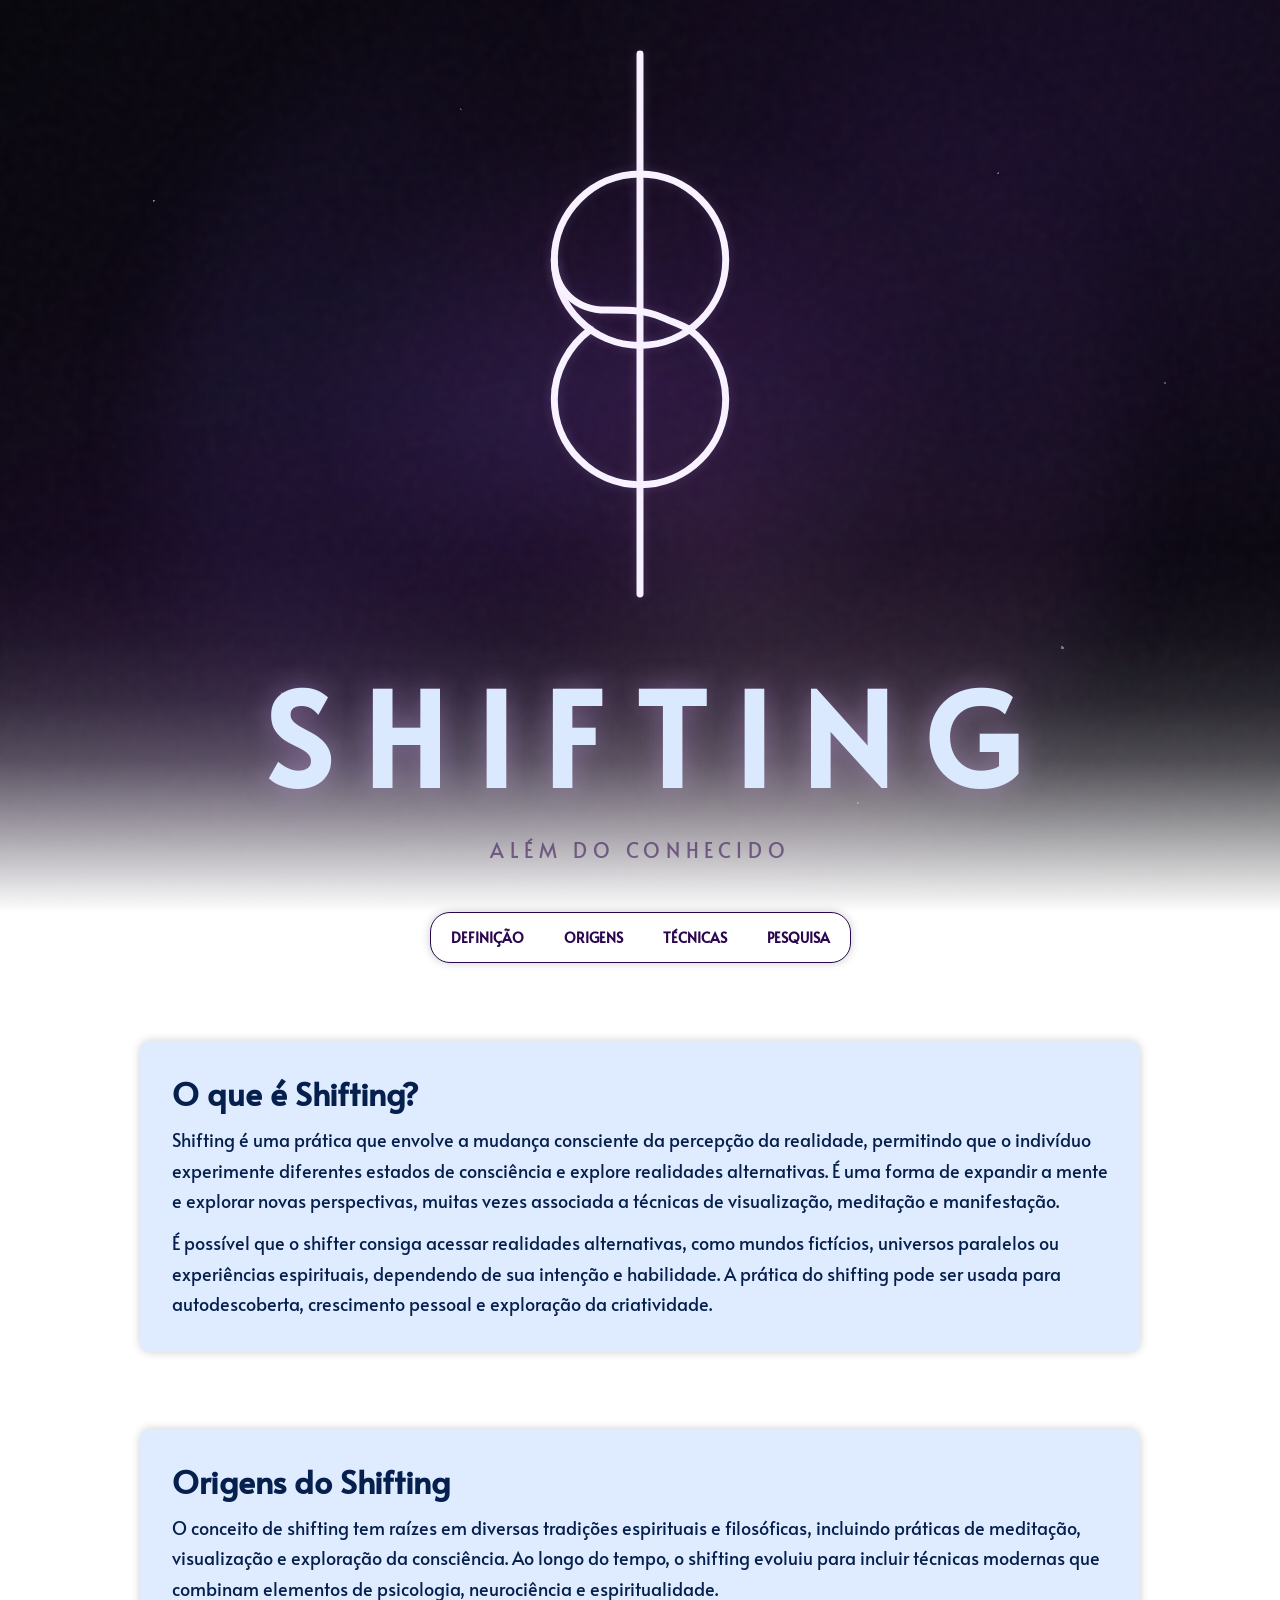
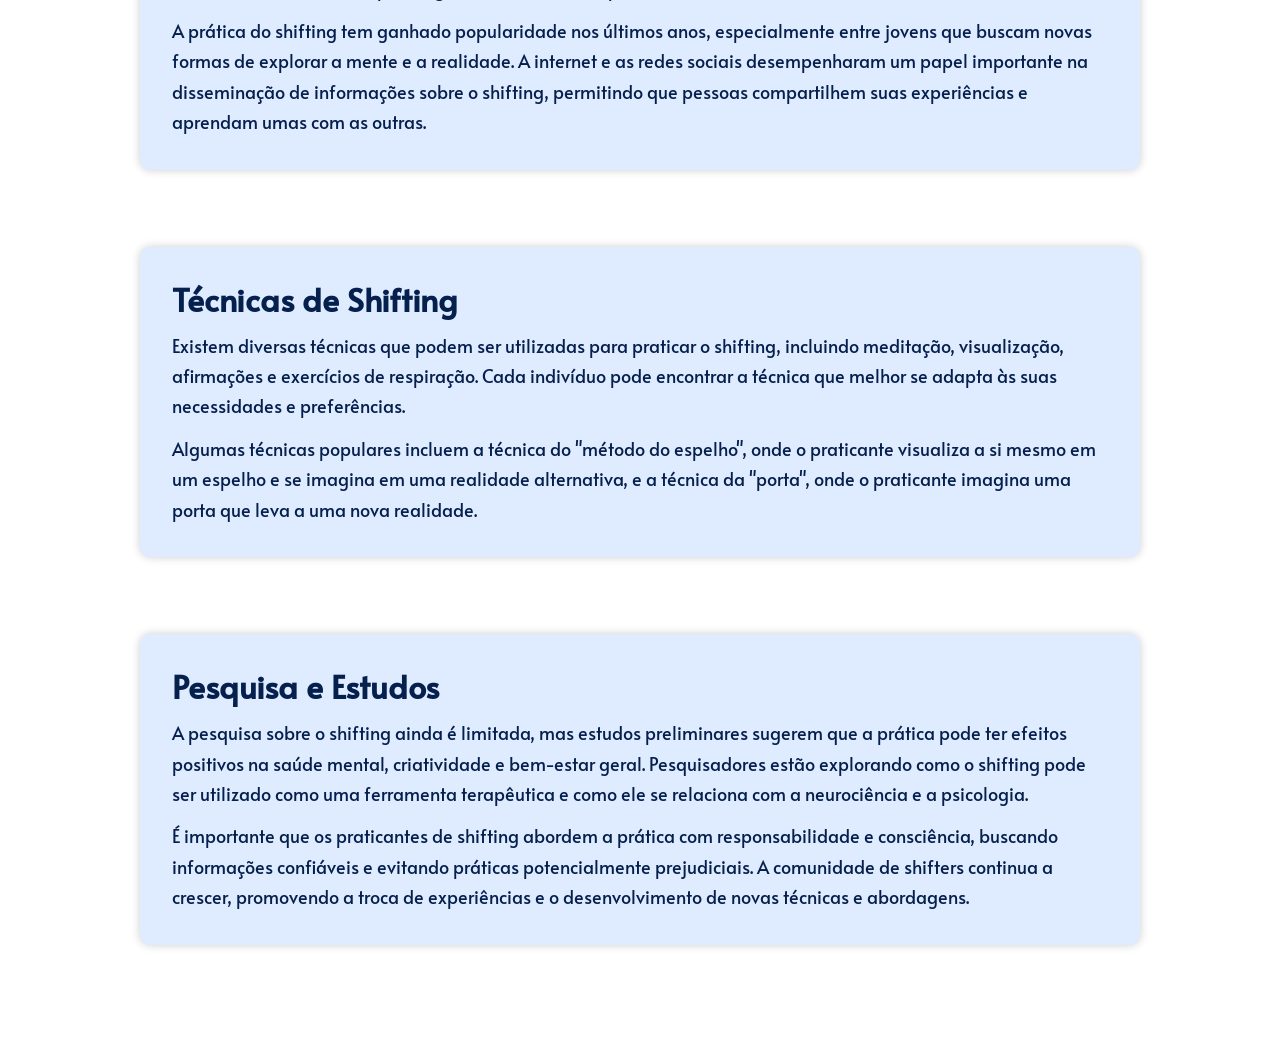
==== index.html @ 270bb73f "adc index.html para root" ====
<!DOCTYPE html>
<html lang="pt-BR">

<head>
  <meta charset="UTF-8">
  <meta name="viewport" content="width=device-width, initial-scale=1.0">
  <link rel="stylesheet" href="css/shifting_symbol_style.css">
  <link rel="stylesheet" href="css/index_style.css">
  <link rel="stylesheet" href="css/responsive.css">

  <title>Shifting: O que é?</title>
</head>

<main>
  <section class="simbolo_shifting">
    <div class="scroll-fade" aria-hidden="true"></div>

    <div class="universe" aria-hidden="true">
      <div class="aurora"></div>
      <div class="stars"></div>
      <div class="grain"></div>
    </div>

    <main class="stage">
      <div class="symbol">
        <svg id="sigil" viewBox="0 0 300 560" role="img" aria-labelledby="sigil-title sigil-description">
          <title id="sigil-title">Símbolo com S formando uma lemniscata</title>
          <desc id="sigil-description">A haste vertical é desenhada primeiro, seguida por um círculo fechado e um S que
            forma o laço inferior até tocar o círculo na parte inferior esquerda. Clique para reproduzir.</desc>

          <path class="glow" aria-hidden="true" d="M150 28 L150 532
             M150 140
             C106 140 70 176 70 220
             C70 264 106 300 150 300
             C194 300 230 264 230 220
             C230 176 194 140 150 140 Z
             M70 220
             C70 248 90 267 119 267
             C143 267 155 267 171 274
             C180 278 189 281 196 285
             C216 300 230 324 230 350
             C230 394 194 430 150 430
             C106 430 70 394 70 350
             C70 324 84 300 104 285" />

          <path id="spine" class="stroke" pathLength="1" d="M150 28 L150 532" />

          <path id="upperLoop" class="stroke" pathLength="1" d="M150 140
             C106 140 70 176 70 220
             C70 264 106 300 150 300
             C194 300 230 264 230 220
             C230 176 194 140 150 140 Z" />

          <path id="centralS" class="stroke" pathLength="1" d="M70 220
             C70 248 90 267 119 267
             C143 267 155 267 171 274
             C180 278 189 281 196 285
             C216 300 230 324 230 350
             C230 394 194 430 150 430
             C106 430 70 394 70 350
             C70 324 84 300 104 285" />
        </svg>
      </div>

      <div class="wordmark">
        <h1>Shifting</h1>
        <p>Além do Conhecido</p>
      </div>
    </main>

    <!-- <p class="hint">Clique no símbolo para ver novamente</p> -->

  </section>
</main>
<body>
  <!-- conteudo do body -->

  <header> 
    <a href="#definicao"> DEFINIÇÃO </a>

    <a href="#origens"> ORIGENS </a>

    <a href="#tecnicas"> TÉCNICAS </a>

    <a href="#pesquisa"> PESQUISA </a>
  </header>

  <section class="content" >
    <div class="scroll-fade" aria-hidden="true"></div>

    <div class="text" id="definicao">
      <h2>O que é Shifting?</h2>
      <p>
        
        Shifting é uma prática que envolve a mudança consciente da percepção da realidade, permitindo que o indivíduo
        experimente diferentes estados de consciência e explore realidades alternativas. É uma forma de expandir a
        mente e explorar novas perspectivas, muitas vezes associada a técnicas de visualização, meditação e
        manifestação.
      </p>

      <p> 
        É possível que o shifter consiga acessar realidades alternativas, como mundos fictícios, universos paralelos 
        ou experiências espirituais, dependendo de sua intenção e habilidade. 
        A prática do shifting pode ser usada para autodescoberta, crescimento pessoal e exploração da criatividade.
      </p>
    </div>

    <div class="text" id="origens">
      <h2>Origens do Shifting</h2>
      <p>
        O conceito de shifting tem raízes em diversas tradições espirituais e filosóficas, incluindo práticas de
        meditação, visualização e exploração da consciência. Ao longo do tempo, o shifting evoluiu para incluir
        técnicas modernas que combinam elementos de psicologia, neurociência e espiritualidade.
      </p>

      <p>
        A prática do shifting tem ganhado popularidade nos últimos anos, especialmente entre jovens que buscam novas
        formas de explorar a mente e a realidade. A internet e as redes sociais desempenharam um papel importante na
        disseminação de informações sobre o shifting, permitindo que pessoas compartilhem suas experiências e aprendam
        umas com as outras.
      </p>
    </div>

    <div class="text" id="tecnicas">
      <h2>Técnicas de Shifting</h2>
      <p>
        Existem diversas técnicas que podem ser utilizadas para praticar o shifting, incluindo meditação, visualização,
        afirmações e exercícios de respiração. Cada indivíduo pode encontrar a técnica que melhor se adapta às suas
        necessidades e preferências.
      </p>

      <p>
        Algumas técnicas populares incluem a técnica do "método do espelho", onde o praticante visualiza a si mesmo em
        um espelho e se imagina em uma realidade alternativa, e a técnica da "porta", onde o praticante imagina uma
        porta que leva a uma nova realidade.
      </p>
    </div>

    <div class="text" id="pesquisa">
      <h2>Pesquisa e Estudos</h2>
      <p>
        A pesquisa sobre o shifting ainda é limitada, mas estudos preliminares sugerem que a prática pode ter efeitos
        positivos na saúde mental, criatividade e bem-estar geral. Pesquisadores estão explorando como o shifting pode
        ser utilizado como uma ferramenta terapêutica e como ele se relaciona com a neurociência e a psicologia.
      </p>

      <p>
        É importante que os praticantes de shifting abordem a prática com responsabilidade e consciência, buscando
        informações confiáveis e evitando práticas potencialmente prejudiciais. A comunidade de shifters continua a
        crescer, promovendo a troca de experiências e o desenvolvimento de novas técnicas e abordagens.
      </p>
    </div>
  </section>

  <!-- <footer class="wordmark">
    <h1>Shifting</h1>
  </footer>

-->

  <script src="js/revela-simbolo.js"></script>

  <script src="js/scroll-fade.js"></script>

  <script src="js/nav-active.js"></script>
</body>

</html>
---- css/shifting_symbol_style.css ----
:root {
    color-scheme: dark;
    --ink: #08060d;
    --ice: #f5efff;
    --spine-time: 1.6s;
    --circle-time: 1.45s;
    --circle-delay: 1.6s;
    --s-time: 3.2s;
    --s-delay: 3.05s;
    --finish-delay: 6.5s;
}


* {
    box-sizing: border-box;
}

html,
body {
    width: 100%;
    min-height: 100%;
    margin: 0;
}


body {
    min-height: 100svh;
    margin: 0;
    overflow-x: hidden;
    color: var(--ice);
    background: #fff;
    font-family: Inter, ui-sans-serif, system-ui, -apple-system,
    BlinkMacSystemFont, "Segoe UI", sans-serif;
}

h1 {
    font-size: 2.5rem;
    font-weight: 900;
}

/* Mantém o conteúdo do símbolo acima da camada */

.simbolo_shifting {
    position: relative;
    isolation: isolate;
    min-height: 100svh;
    display: grid;
    place-items: center;
    overflow: hidden;
    background:
        radial-gradient(
            ellipse at 50% 42%,
            rgba(113, 55, 156, .24) 0%,
            transparent 36%
        ),
        radial-gradient(
            ellipse at 18% 82%,
            rgba(80, 31, 115, .22) 0%,
            transparent 42%
        ),
        radial-gradient(
            ellipse at 85% 15%,
            rgba(57, 35, 100, .25) 0%,
            transparent 38%
        ),
        linear-gradient(
            145deg,
            #08060d 0%,
            #13091d 43%,
            #08060d 100%
        );
}

.simbolo_shifting::after {
    position: absolute;
    z-index: 1;
    right: 0;
    bottom: 0;
    left: 0;
    height: clamp(220px, 42vh, 480px);
    background: linear-gradient(
        to bottom,
        rgba(255, 255, 255, 0) 0%,
        rgba(255, 255, 255, .015) 14%,
        rgba(255, 255, 255, .045) 28%,
        rgba(255, 255, 255, .12) 44%,
        rgba(255, 255, 255, .28) 60%,
        rgba(255, 255, 255, .52) 74%,
        rgba(255, 255, 255, .78) 88%,
        #fff 100%
    );
    content: "";
    pointer-events: none;
}


/* Mantém o conteúdo do símbolo acima da camada */

.scroll-fade {
    position: fixed;
    inset: 0;
    z-index: 1;
    background: #fff;
    opacity: 0;
    pointer-events: none;
    will-change: opacity;
}

/* Mantém o conteúdo do símbolo acima da camada */
.stage {
    z-index: 2;
}

.hint {
    z-index: 4;
}

.universe {
    position: absolute;
    z-index: 0;
    inset: 0;
    overflow: hidden;
    isolation: isolate;
    pointer-events: none;
    background: radial-gradient(ellipse at center, transparent 10%, rgba(3, 2, 7, .28) 100%);
}

.aurora {
    position: absolute;
    top: 48%;
    left: 50%;
    width: 75vmax;
    height: 75vmax;
    border-radius: 50%;
    transform: translate(-50%, -50%);
    background: conic-gradient(from 20deg,
            transparent 0deg,
            rgba(133, 76, 190, .07) 65deg,
            rgba(242, 150, 229, .10) 125deg,
            transparent 190deg,
            rgba(104, 88, 213, .10) 260deg,
            transparent 330deg);
    filter: blur(45px);
    animation: drift 24s ease-in-out infinite alternate;
}

.stars {
    position: absolute;
    inset: 0;
    background-image:
        radial-gradient(1px 1px at 12% 22%, rgba(255, 255, 255, .8) 99%, transparent),
        radial-gradient(1px 1px at 78% 19%, rgba(239, 220, 255, .7) 99%, transparent),
        radial-gradient(1.5px 1.5px at 83% 71%, rgba(255, 255, 255, .65) 99%, transparent),
        radial-gradient(1px 1px at 22% 76%, rgba(229, 202, 255, .6) 99%, transparent),
        radial-gradient(1px 1px at 67% 88%, rgba(255, 255, 255, .55) 99%, transparent),
        radial-gradient(1px 1px at 36% 12%, rgba(255, 255, 255, .45) 99%, transparent),
        radial-gradient(1px 1px at 91% 42%, rgba(224, 196, 255, .6) 99%, transparent);
    opacity: .6;
    animation: twinkle 5s ease-in-out infinite alternate;
}

.grain {
    position: absolute;
    inset: -50%;
    opacity: .12;
    transform: rotate(-8deg);
    background-image: url("data:image/svg+xml,%3Csvg viewBox='0 0 180 180' xmlns='http://www.w3.org/2000/svg'%3E%3Cfilter id='n'%3E%3CfeTurbulence type='fractalNoise' baseFrequency='.92' numOctaves='3' stitchTiles='stitch'/%3E%3C/filter%3E%3Crect width='100%25' height='100%25' filter='url(%23n)' opacity='.28'/%3E%3C/svg%3E");
    z-index: 1;
}

.stage {
    position: relative;
    z-index: 2;
    width: min(92vw, 520px);
    min-height: 94svh;
    display: flex;
    flex-direction: column;
    align-items: center;
    justify-content: center;
    padding: 1.5rem 0 3rem;
}

.symbol {
    width: min(70vw, 430px);
    height: min(78svh, 600px);
    flex: 0 1 auto;
}

svg {
    display: block;
    width: 100%;
    height: 100%;
    overflow: visible;
    cursor: pointer;
    touch-action: manipulation;
}

.stroke {
    fill: none;
    stroke: #f8f1ff;
    stroke-width: 6.5;
    stroke-linecap: round;
    stroke-linejoin: round;
    filter: drop-shadow(0 0 5px rgba(222, 185, 255, .16));
}

#spine,
#upperLoop,
#centralS {
    stroke-dasharray: 1;
    stroke-dashoffset: 1;
    animation-fill-mode: forwards;
}

#spine {
    animation: draw var(--spine-time) cubic-bezier(.70, 0, .35, 1) forwards;
}

#upperLoop {
    animation: draw var(--circle-time) cubic-bezier(.70, 0, .35, 1) var(--circle-delay) forwards;
}

#centralS {
    animation: draw var(--s-time) cubic-bezier(.65, 0, .35, 1) var(--s-delay) forwards;
}

.glow {
    fill: none;
    stroke: #fff;
    stroke-width: 10;
    opacity: 0;
    filter: blur(5px);
    animation: pulse 4s ease-in-out var(--finish-delay) infinite;
}

.wordmark {
    margin-top: clamp(.8rem, 2.5vh, 1.5rem);
    text-align: center;
    opacity: 0;
    transform: translateY(12px);
    animation: titleReveal 1.2s cubic-bezier(.2, .75, .25, 1) var(--finish-delay) forwards;
}

.wordmark h1 {
    margin: 0;
    padding-left: .27em;
    color: #dbe9ff;
    font-size: 200px;
    font-weight: 800;
    letter-spacing: .27em;
    text-transform: uppercase;
    text-shadow: 0 0 28px rgba(222, 174, 255, .35);
}

.wordmark p {
    margin: .8rem 0 0;
    color: rgba(54, 21, 85, 0.58);
    font-size: 20px;
    letter-spacing: .28em;
    text-transform: uppercase;
}

.hint {
    position: fixed;
    z-index: 4;
    right: 0;
    bottom: max(18px, env(safe-area-inset-bottom));
    left: 0;
    color: rgba(226, 211, 241, .35);
    font-size: .62rem;
    letter-spacing: .13em;
    text-align: center;
    opacity: 0;
    animation: hintFade 1.2s ease 5s forwards;
}

@keyframes draw {
    to {
        stroke-dashoffset: 0;
    }
}

@keyframes replayDraw {
    to {
        stroke-dashoffset: 0;
    }
}

@keyframes pulse {

    0%,
    100% {
        opacity: 0;
    }

    50% {
        opacity: .12;
    }
}

@keyframes drift {
    from {
        transform: translate(-50%, -50%) rotate(0deg) scale(.94);
    }

    to {
        transform: translate(-50%, -50%) rotate(18deg) scale(1.06);
    }
}

@keyframes twinkle {
    from {
        opacity: .35;
    }

    to {
        opacity: .8;
    }
}

@keyframes titleReveal {
    to {
        opacity: 1;
        transform: translateY(0);

    }
}

@keyframes hintFade {
    to {
        opacity: 1;
    }
}

svg.replay #spine {
    animation-name: replayDraw;
    animation-duration: var(--spine-time);
    animation-delay: 0s;
}

svg.replay #upperLoop {
    animation-name: replayDraw;
    animation-duration: var(--circle-time);
    animation-delay: var(--circle-delay);
}

svg.replay #centralS {
    animation-name: replayDraw;
    animation-duration: var(--s-time);
    animation-delay: var(--s-delay);
}

svg.replay .glow {
    animation-name: pulse;
    animation-delay: var(--finish-delay);
}

@media (prefers-reduced-motion: reduce) {
    :root {
        --spine-time: 3s;
        --circle-time: 2.79s;
        --circle-delay: 2s;
        --s-time: 2.75s;
        --s-delay: 3s;
        --finish-delay: 2.8s;
    }

    .aurora,
    .stars {
        animation: none;
    }

    .wordmark,
    .hint {
        animation-duration: .3s;
    }
}

@media (max-width: 420px) {
    .stage {
        min-height: 90svh;
    }

    .symbol {
        width: min(82vw, 360px);
        height: min(72svh, 540px);
    }
}
---- css/index_style.css ----
@import url('https://fonts.googleapis.com/css2?family=Alata&display=swap');

:root {
    --text-color: #06204e;
    --background-color: #dfebff;
    --background-color-2: #ffffff;
    --a-color: #2a064e;
    --p-collor: #06204e;
    --h2-color: #06204e;
}

body {
    margin: 0;
    padding: 0;
    font-family: 'Alata', sans-serif;
    background-color: #ffffff;
    color: var(--text-color);
}

h2 {
    margin: 0;
    padding: 0;
    color: #06204e;
}

p {
    margin: 10px;
    padding: 0;
    color: #06204e;
}

.text {
    margin: 80px 200px 80px 200px;
    padding: 20px 20px 20px 20px;
    background-color: #dfebff;
    border-radius: 10px;
    box-shadow: 0 0 10px rgba(0, 0, 0, .2);

}

header {
    margin: auto;
    padding: 5px;
    border-radius: 20px;
    background-color: #ffffff;
    width: max-content;
    max-width: calc(100% - 32px);
    height: auto;
    display: flex;
    flex-direction: row;
    flex-wrap: wrap;
    align-items: center;
    justify-content: center;
    gap: 10px;
    text-align: center;
    font-size: 14px;
    font-weight: bold;
    position: sticky;
    top: 0;

    box-shadow: 0 0 10px rgba(0, 0, 0, .2);
    border: 1px solid #2a064e;
}

header a {
    color: #2a064e;
    text-decoration: none;
    text-align: center;
    display: inline-block;
    padding: 10px 15px;
    border-radius: 20px;
}

header a.ativo {
    background-color: #2a064e;
    color: #dfebff;
}

footer {
    margin: 0;
    padding: 0;
    background-color: #dfebff;
    color: #06204e;
    text-align: center;
    font-size: 14px;
    position: fixed;
    bottom: 0;
    width: 100%;
}
---- css/responsive.css ----
:root {
    scroll-behavior: smooth;
}

* {
    box-sizing: border-box;
}

html,
body {
    width: 100%;
    min-width: 320px;
    background-color: #fff;
}

body {
    overflow-x: hidden;
    background-color: #fff;
}

.content {
    width: 100%;
    padding: 1px 0 32px;
}

header {
    width: fit-content;
    max-width: calc(100% - 32px);
    margin: 0 auto;
}

.text {
    width: min(1000px, calc(100% - 64px));
    margin: clamp(32px, 6vw, 80px) auto;
    padding: clamp(20px, 3vw, 32px);
}

.text h2 {
    font-size: clamp(1.4rem, 2.5vw, 2rem);
    line-height: 1.25;
}

.text p {
    margin: 12px 0 0;
    font-size: clamp(1rem, 1.4vw, 1.125rem);
    line-height: 1.7;
}

.wordmark h1 {
    font-size: clamp(3.5rem, 14vw, 8rem);
    letter-spacing: clamp(.08em, 2.5vw, .27em);
}

.wordmark p {
    font-size: clamp(.75rem, 2vw, 1.25rem);
    letter-spacing: clamp(.1em, 1.5vw, .28em);
}

@media (max-width: 900px) {
    .text {
        width: min(760px, calc(100% - 48px));
    }

    .stage {
        width: min(92vw, 520px);
    }

    .symbol {
        width: min(68vw, 380px);
        height: min(68svh, 520px);
    }
}

@media (max-width: 600px) {
    header {
        position: sticky;
        top: 8px;
        z-index: 5;
        width: calc(100% - 24px);
        max-width: none;
        gap: 4px;
        padding: 6px;
        font-size: clamp(.65rem, 2.8vw, .8rem);
    }

    header a {
        flex: 1 1 auto;
        padding: 10px 6px;
    }

    .text {
        width: calc(100% - 32px);
        margin: 28px auto;
        padding: 20px;
        border-radius: 12px;
    }

    .text p {
        margin-top: 10px;
        line-height: 1.65;
    }

    .stage {
        width: 94vw;
        min-height: 90svh;
        padding: 1rem 0 2rem;
    }

    .symbol {
        width: min(78vw, 340px);
        height: min(62svh, 460px);
    }

    .wordmark {
        margin-top: 1rem;
    }
}

@media (max-width: 380px) {
    header {
        gap: 2px;
        padding: 4px;
    }

    header a {
        padding: 9px 3px;
        font-size: .62rem;
    }

    .text {
        width: calc(100% - 24px);
        padding: 16px;
    }
}
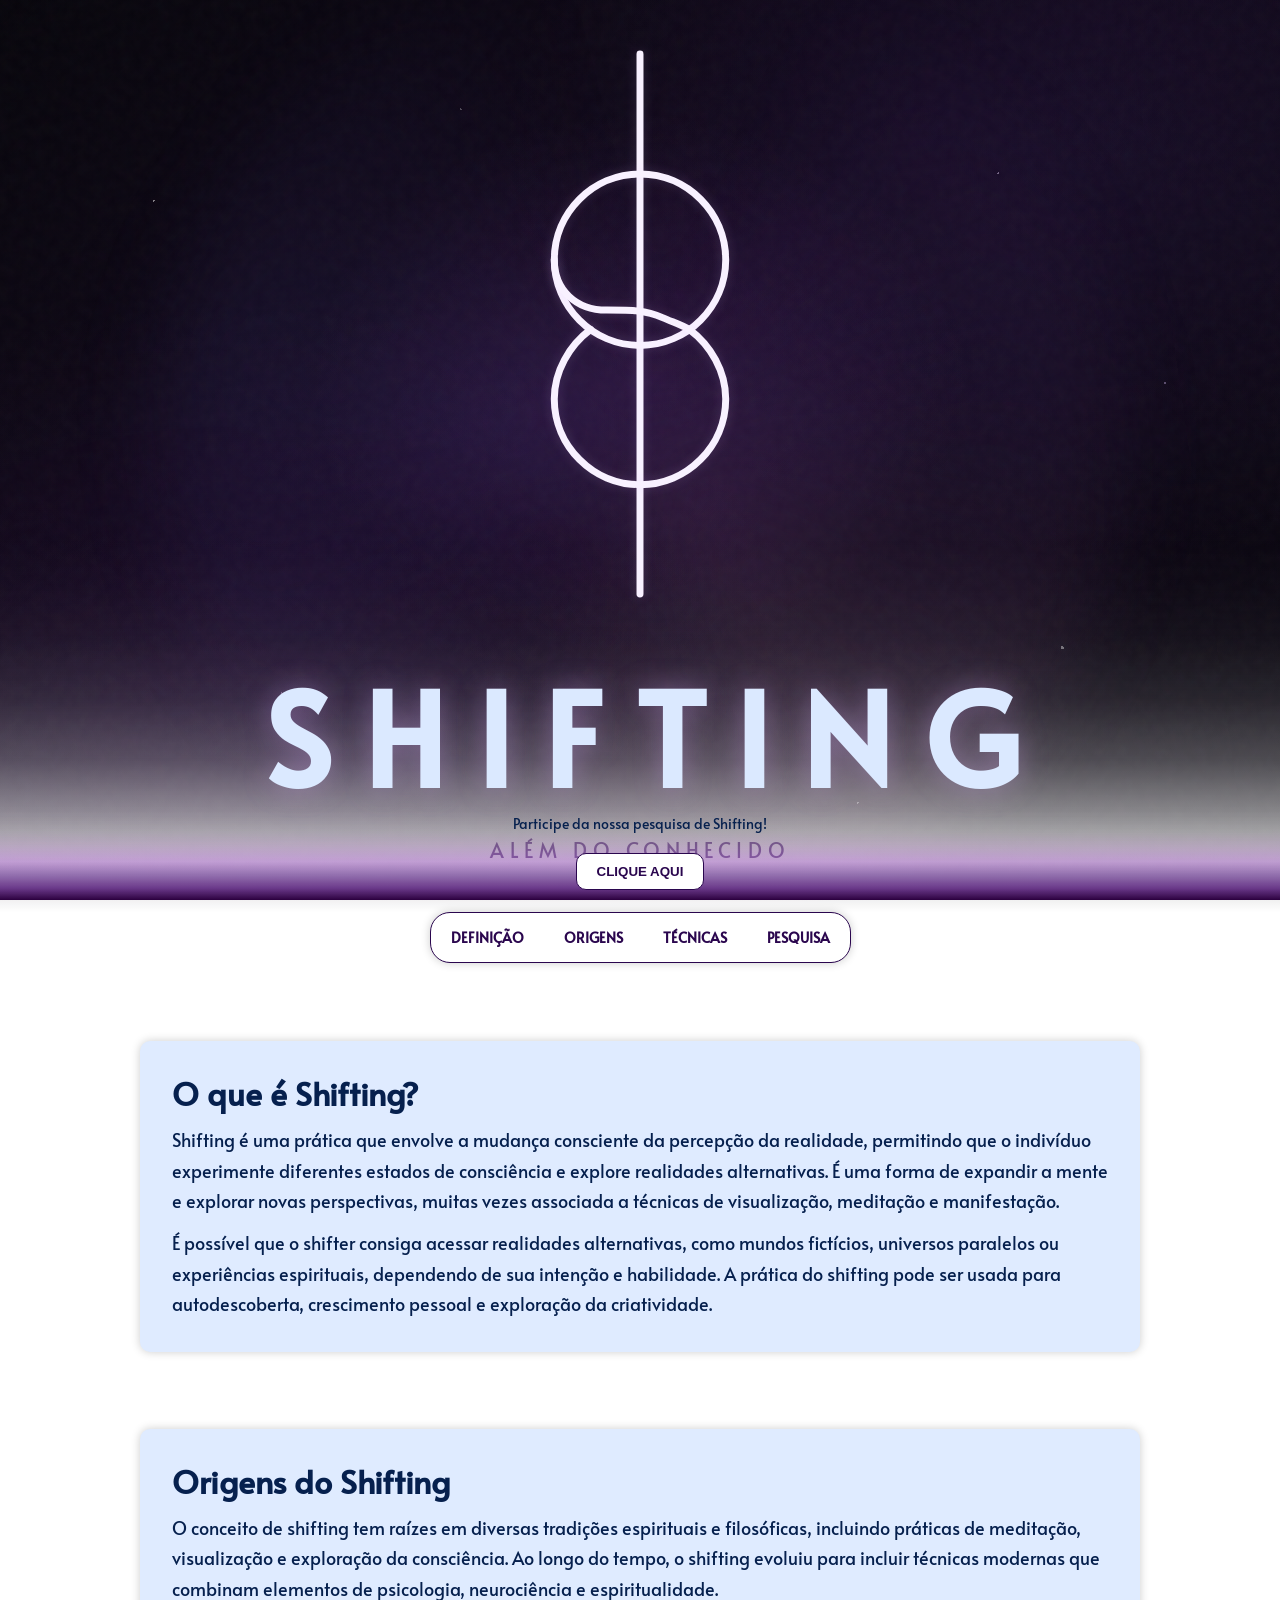
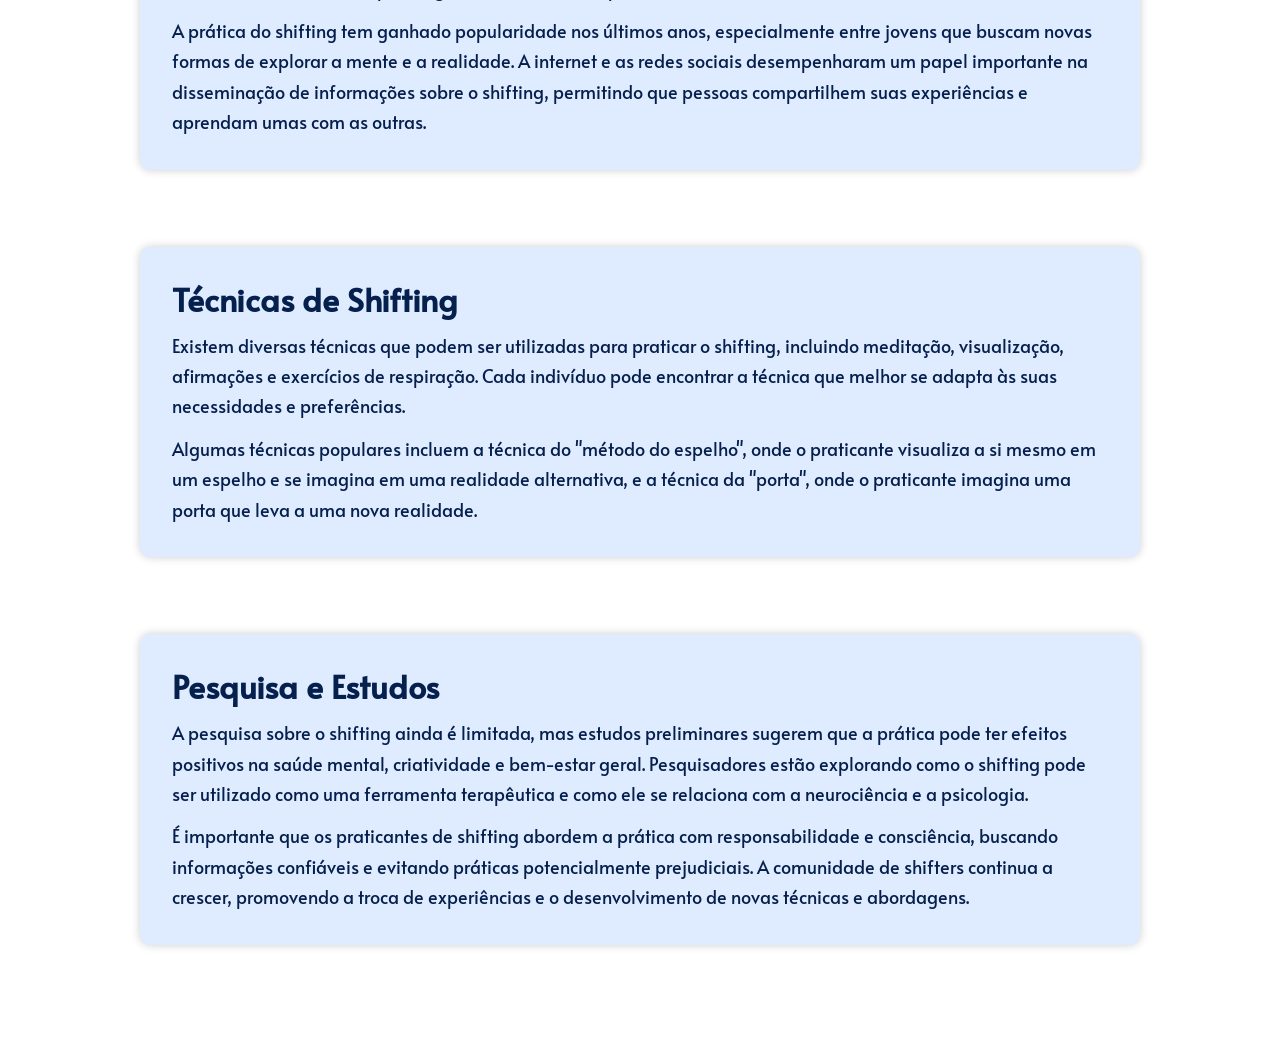
==== commit 12482c46: "adicionando footer e favicon" ====
--- a/index.html
+++ b/index.html
@@ -7,6 +7,7 @@
   <link rel="stylesheet" href="css/shifting_symbol_style.css">
   <link rel="stylesheet" href="css/index_style.css">
   <link rel="stylesheet" href="css/responsive.css">
+  <link rel="icon" href="assets/favicon.png" type="image/x-icon">
 
   <title>Shifting: O que é?</title>
 </head>
@@ -152,12 +153,6 @@
     </div>
   </section>
 
-  <!-- <footer class="wordmark">
-    <h1>Shifting</h1>
-  </footer>
-
--->
-
   <script src="js/revela-simbolo.js"></script>
 
   <script src="js/scroll-fade.js"></script>
@@ -165,4 +160,9 @@
   <script src="js/nav-active.js"></script>
 </body>
 
+<footer class="footer">
+  <p> Participe da nossa pesquisa de Shifting!</p>
+  <button class="survey-button" onclick="window.location.href='https://forms.gle/wv7iUQkpaPgnTnie7';">Clique aqui</button>
+</footer>
+
 </html>
--- a/css/index_style.css
+++ b/css/index_style.css
@@ -15,6 +15,7 @@
     font-family: 'Alata', sans-serif;
     background-color: #ffffff;
     color: var(--text-color);
+    z-index: 1;
 }
 
 h2 {
@@ -77,13 +78,39 @@
 }
 
 footer {
-    margin: 0;
+    margin-top: 200px;
     padding: 0;
-    background-color: #dfebff;
     color: #06204e;
     text-align: center;
     font-size: 14px;
     position: fixed;
     bottom: 0;
     width: 100%;
+
+    background: linear-gradient(
+        to bottom,
+        rgba(255, 255, 255, 0) 0%,
+        rgba(255, 255, 255, .015) 14%,
+        rgba(255, 255, 255, .045) 28%,
+        rgba(210, 95, 255, 0.12) 44%,
+        rgba(181, 61, 241, 0.28) 60%,
+        rgba(85, 20, 137, 0.52) 74%,
+        rgba(70, 7, 110, 0.78) 88%,
+        #2b003e 100%
+    );
+}
+
+button {
+    background-color: var(--background-color-2);
+    color: var(--a-color);
+    font-weight: bold;
+    text-transform: uppercase;
+    border: none;
+    padding: 10px 20px;
+    border-radius: 10px;
+    cursor: pointer;
+    transition: background-color 0.3s ease;
+    margin: 10px 20px 10px 20px;
+    justify-content: center;
+    border: 1px solid #2a064e;
 }
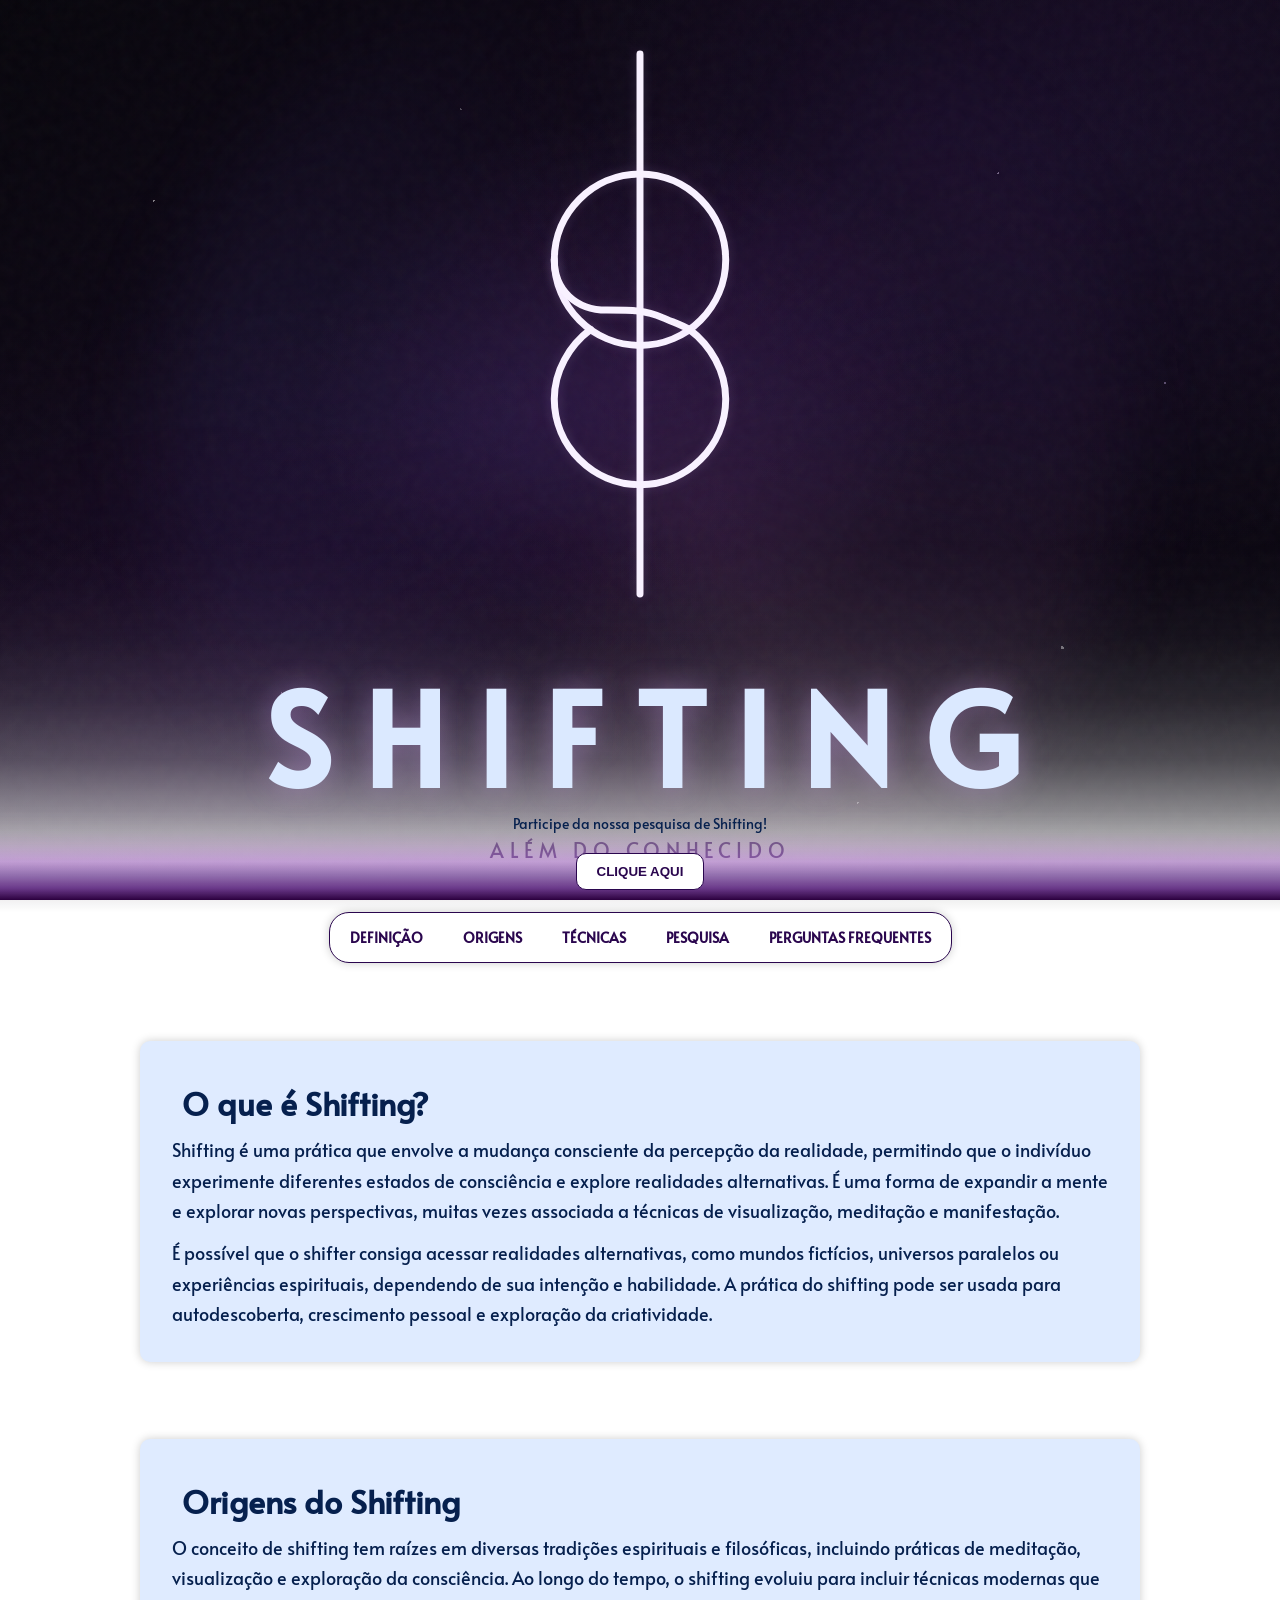
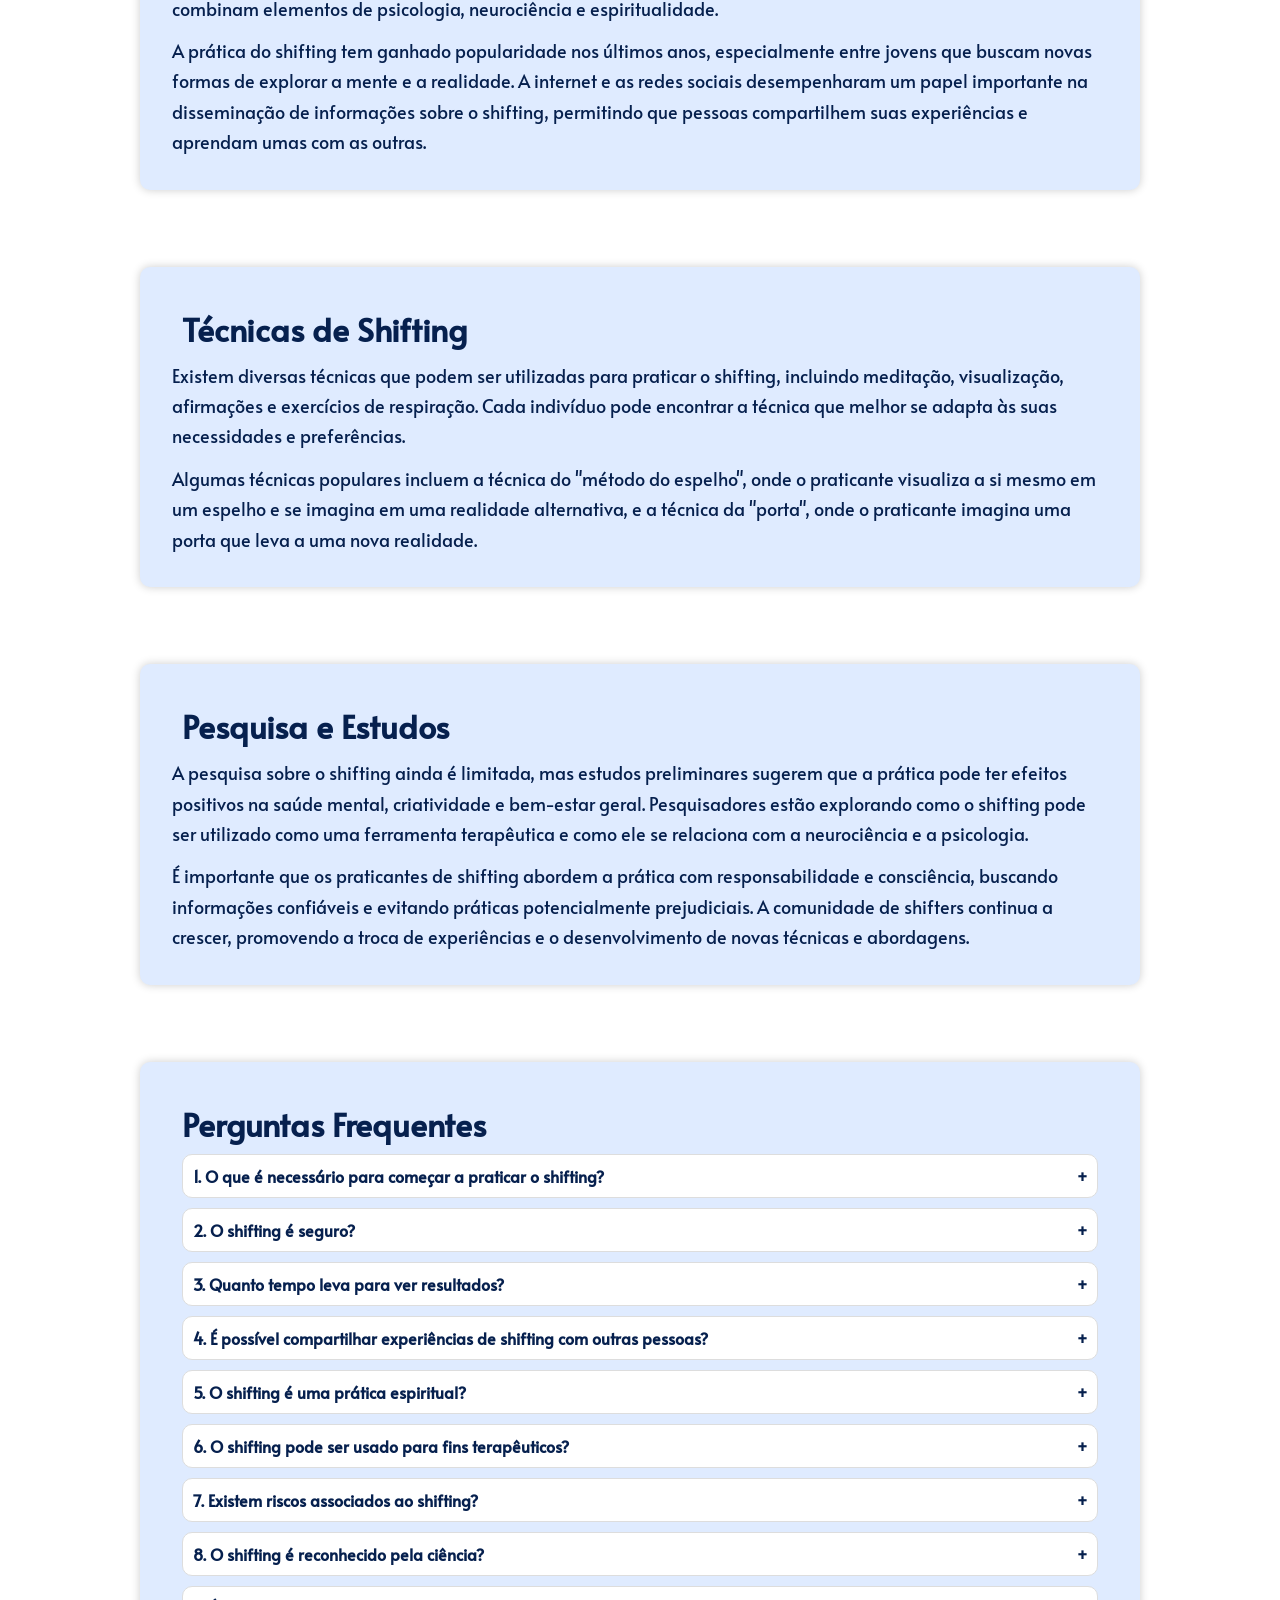
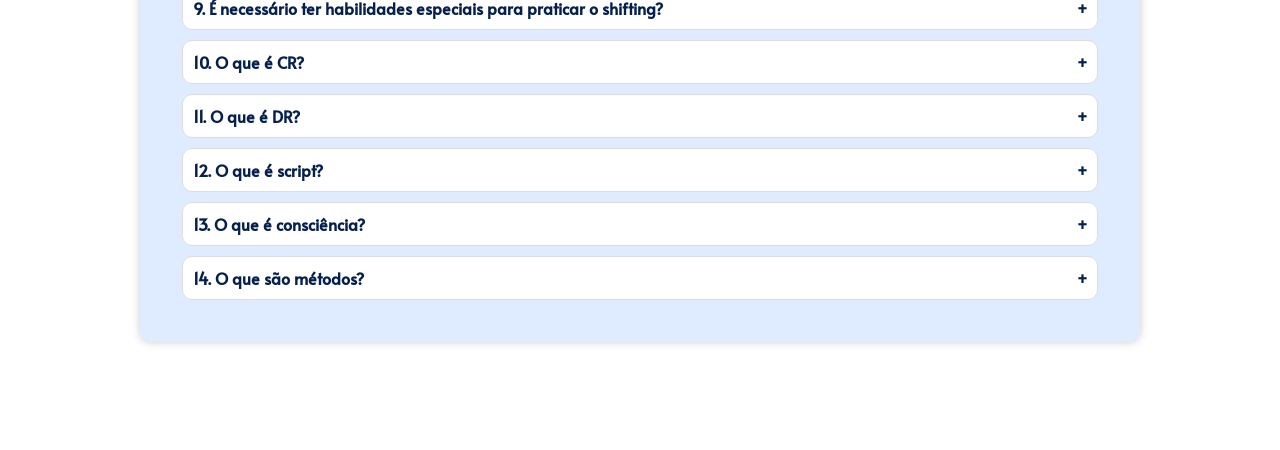
==== commit 46717bf7: "adicionando perg freq e menu sanduiche" ====
--- a/index.html
+++ b/index.html
@@ -73,35 +73,49 @@
 
   </section>
 </main>
+
 <body>
   <!-- conteudo do body -->
 
-  <header> 
-    <a href="#definicao"> DEFINIÇÃO </a>
-
-    <a href="#origens"> ORIGENS </a>
-
-    <a href="#tecnicas"> TÉCNICAS </a>
-
-    <a href="#pesquisa"> PESQUISA </a>
+  <header>
+    <button id="menuToggle"
+      class="key-button"
+      type="button"
+      aria-label="Abrir menu"
+      aria-controls="mobileMenu"
+      aria-expanded="false">
+      <img src="assets/favicon.png" alt="" width="50" height="50">
+    </button>
+
+    <nav class="mobile-menu" id="mobileMenu" aria-label="Navegação principal">
+      <a href="#definicao"> DEFINIÇÃO </a>
+
+      <a href="#origens"> ORIGENS </a>
+
+      <a href="#tecnicas"> TÉCNICAS </a>
+
+      <a href="#pesquisa"> PESQUISA </a>
+
+      <a href="#perguntas"> PERGUNTAS FREQUENTES </a>
+    </nav>
   </header>
 
-  <section class="content" >
+  <section class="content">
     <div class="scroll-fade" aria-hidden="true"></div>
 
     <div class="text" id="definicao">
       <h2>O que é Shifting?</h2>
       <p>
-        
+
         Shifting é uma prática que envolve a mudança consciente da percepção da realidade, permitindo que o indivíduo
         experimente diferentes estados de consciência e explore realidades alternativas. É uma forma de expandir a
         mente e explorar novas perspectivas, muitas vezes associada a técnicas de visualização, meditação e
         manifestação.
       </p>
 
-      <p> 
-        É possível que o shifter consiga acessar realidades alternativas, como mundos fictícios, universos paralelos 
-        ou experiências espirituais, dependendo de sua intenção e habilidade. 
+      <p>
+        É possível que o shifter consiga acessar realidades alternativas, como mundos fictícios, universos paralelos
+        ou experiências espirituais, dependendo de sua intenção e habilidade.
         A prática do shifting pode ser usada para autodescoberta, crescimento pessoal e exploração da criatividade.
       </p>
     </div>
@@ -151,6 +165,191 @@
         crescer, promovendo a troca de experiências e o desenvolvimento de novas técnicas e abordagens.
       </p>
     </div>
+
+    <div class="text" id="perguntas">
+      <h2>Perguntas Frequentes</h2>
+      <div class="accordion">
+        <details>
+          <summary>1. O que é necessário para começar a praticar o shifting?</summary>
+          <br>
+          <p>
+            Para começar a praticar o shifting, é importante ter uma mente aberta, disposição para explorar novas
+            experiências e interesse em estudos sobre o assunto e autoconhecimento.
+          </p>
+
+        </details>
+
+        <details>
+          <summary>2. O shifting é seguro?</summary>
+          <br>
+          <p>
+            Quando praticado com responsabilidade e consciência, o shifting é seguro. No entanto, é
+            importante evitar práticas potencialmente prejudiciais para o seu corpo e mente e buscar informações
+            confiáveis.
+          </p>
+
+          <p>
+            Se a prática causar desconforto ou efeitos negativos como ansiedade, sintomas de depressão e outros
+            problemas relacionados a saúde mental, é recomendável interromper e procurar orientação profissional.
+          </p>
+        </details>
+
+        <details>
+          <summary>3. Quanto tempo leva para ver resultados?</summary>
+          <br>
+          <p>
+            O tempo necessário para ver resultados varia de pessoa para pessoa. Não existe um tempo padrão, mas alguns
+            podem experimentar mudanças rapidamente, enquanto outros podem levar mais tempo para perceber os efeitos do
+            shifting.
+          </p>
+        </details>
+
+        <details>
+          <summary>4. É possível compartilhar experiências de shifting com outras pessoas?</summary>
+          <br>
+          <p>
+            Sim, muitos praticantes compartilham suas experiências em comunidades online e redes sociais, promovendo a
+            troca de informações e aprendizados.
+          </p>
+        </details>
+
+        <details>
+          <summary>5. O shifting é uma prática espiritual?</summary>
+          <br>
+          <p>
+            No geral, não. O shifting pode ser considerado uma prática espiritual, dependendo da perspectiva do
+            praticante. Algumas pessoas o veem como uma forma de explorar a consciência e a espiritualidade, enquanto
+            outras o abordam de
+            maneira mais científica ou psicológica.
+          </p>
+        </details>
+
+        <details>
+          <summary>6. O shifting pode ser usado para fins terapêuticos?</summary>
+          <br>
+          <p>
+            Pesquisas preliminares sugerem que o shifting pode ter efeitos positivos na saúde mental e bem-estar geral,
+            mas é importante abordar a prática com responsabilidade e buscar orientação profissional quando necessário.
+          </p>
+        </details>
+
+        <details>
+          <summary>7. Existem riscos associados ao shifting?</summary>
+          <br>
+          <p>
+            Quando praticado de forma responsável, o shifting é geralmente seguro. No entanto, é importante estar ciente
+            de possíveis riscos, como ansiedade ou desconforto emocional, e interromper a prática se necessário.
+          </p>
+        </details>
+
+        <details>
+          <summary>8. O shifting é reconhecido pela ciência?</summary>
+          <br>
+          <p>
+            A prática do shifting ainda é um campo emergente e não é amplamente reconhecida pela comunidade científica.
+            No entanto, pesquisas preliminares estão sendo conduzidas para explorar seus efeitos e benefícios
+            potenciais.
+          </p>
+        </details>
+
+        <details>
+          <summary>9. É necessário ter habilidades especiais para praticar o shifting?</summary>
+          <br>
+          <p>
+            Não, qualquer pessoa pode praticar o shifting, independentemente de habilidades especiais. A prática envolve
+            técnicas de visualização e meditação que podem ser aprendidas e desenvolvidas com o tempo.
+          </p>
+        </details>
+
+        <details>
+          <summary>10. O que é CR?</summary>
+          <br>
+          <p>
+            CR é uma sigla para current reality ou realidade atual. Se refere a realidade onde estamos no presente
+            momento e podemos interagir fisicamente.
+          </p>
+          <p>
+            Não é um local permanente, tampouco estamos presos a ela. Estamos em um estado constante de mudança, então a
+            realidade atual consiste a esse espaço 3D que estamos percebendo e experimentando, momento a momento.
+          </p>
+        </details>
+
+        <details>
+          <summary>11. O que é DR?</summary>
+          <br>
+          <p>
+            DR é uma sigla para desired reality ou realidade desejada e se refere àquela realidade que queremos acessar.
+          </p>
+          <p>
+            Geralmente, essa realidade desejada pode ser uma série, filme, livro ou o que quer que o shifter decida que
+            ela seja.
+            Para ter uma realidade desejada, basta definir para "onde" você quer ir e... ir.
+          </p>
+        </details>
+
+        <details>
+          <summary>12. O que é script?</summary>
+          <br>
+          <p>
+            Script, como a palavra fala, é um roteiro básico para a realidade que você decidiu ir. Uma vez estabelecido
+            a DR,
+            o shifter pode criar esse documento - físico ou virtual - e definir informações básicas como nome, idade,
+            história, o que quer que aconteça nessa realidade ou o que quer evitar.
+            O shifter quem delimita exatamente o que quer experimentar em outra realidade, não havendo limites para as
+            possibilidades do que ele pode fazer.
+
+          </p>
+          <p>
+            Então, se você provavelmente pensou: "mas eu posso ir para [inserir nome de realidade]?" A resposta é sim.
+            Ponto.
+          </p>
+        </details>
+
+        <details>
+          <summary>13. O que é consciência?</summary>
+          <br>
+          <p>
+            Consciência é, por definição, capacidade de perceber, sentir e ter ciência da própria existência e do mundo
+            ao redor.
+          </p>
+          <p>
+
+            Quando aplicado ao shifting, consciência é a entidade comum que acessa a todas as outras realidades. Pode
+            ser associada a uma ponte entre essas
+            realidades que vão funcionar como "canais". A CR é o canal 1, que está sendo acessado no momento e a DR ou
+            qualquer outra realidade é o canal 2.
+          </p>
+          <p>
+            Seguindo essa lógica, a consciência habita em um corpo orgânico, físico que experimenta a realidade X, mas
+            não se prende a ela.
+            A consciência é, então, uma força além da física seguida nessa realidade específica e que pode ultrapassar
+            os limites impostos à mesma.
+          </p>
+        </details>
+
+        <details>
+          <summary>14. O que são métodos?</summary>
+          <br>
+          <p>
+            Métodos são técnicas utilizadas para auxiliar no processo de shifting. Seguem regras parecidas com a
+            meditação tradicional,
+            como controle da respiração, atenção plena e relaxamento do corpo, mas com o adicional de ser direcionado à
+            mudança de percepção de realidade.
+          </p>
+          <p>
+            Métodos específicos recebem nomes e seguem regras diferentes, mas todos com o mesmo objetivo: chegar à DR.
+          </p>
+          <p>
+            Alguns têm regras, passos e formatos diferentes das meditações, como por exemplo o método do sonho lúcido ou
+            afirmações.
+          </p>
+          <p>
+            Métodos não são obrigatórios para shiftar. Servem como ferramentas para atingir um determinado estado de
+            consciência e
+            ajudam a relaxar o corpo, mas não é um passo fundamental para a mudança.
+          </p>
+        </details>
+      </div>
   </section>
 
   <script src="js/revela-simbolo.js"></script>
@@ -162,7 +361,8 @@
 
 <footer class="footer">
   <p> Participe da nossa pesquisa de Shifting!</p>
-  <button class="survey-button" onclick="window.location.href='https://forms.gle/wv7iUQkpaPgnTnie7';">Clique aqui</button>
+  <button class="survey-button" onclick="window.location.href='https://forms.gle/wv7iUQkpaPgnTnie7';">Clique
+    aqui</button>
 </footer>
 
 </html>
--- a/css/index_style.css
+++ b/css/index_style.css
@@ -19,7 +19,7 @@
 }
 
 h2 {
-    margin: 0;
+    margin: 10px;
     padding: 0;
     color: #06204e;
 }
@@ -37,6 +37,45 @@
     border-radius: 10px;
     box-shadow: 0 0 10px rgba(0, 0, 0, .2);
 
+}
+
+.accordion {
+    width: 100%;
+}
+
+.accordion details {
+    border: 1px solid #ddd;
+    margin: 10px;
+    overflow: hidden;
+
+    background-color: var(--background-color-2);
+    border-radius: 10px;
+}
+
+.accordion summary {
+    padding: 10px;
+    cursor: pointer;
+    font-weight: bold;
+    list-style: none;
+
+    border-radius: 10px;
+}
+
+.accordion summary::after {
+    content: "+";
+    float: right;
+}
+
+.accordion details[open] summary::after {
+    content: "−";
+}
+
+.accordion details p {
+    padding: 10px;
+    margin: 10px;
+    line-height: 1.6;
+
+    background-color: var(--background-color-2);
 }
 
 header {
--- a/css/responsive.css
+++ b/css/responsive.css
@@ -56,6 +56,30 @@
     letter-spacing: clamp(.1em, 1.5vw, .28em);
 }
 
+.mobile-menu {
+    display: contents;
+}
+
+.key-button {
+    display: none;
+    background: transparent;
+    border: none;
+    cursor: pointer;
+    padding: 10px;
+    margin: 0;
+}
+
+.key-button img {
+    width: 60px;
+    height: 60px;
+    object-fit: contain;
+    transition: transform 0.5s ease;
+}
+
+.key-button.active img {
+    transform: rotate(-90deg);
+}
+
 @media (max-width: 900px) {
     .text {
         width: min(760px, calc(100% - 48px));
@@ -75,17 +99,67 @@
     header {
         position: sticky;
         top: 8px;
-        z-index: 5;
+        z-index: 10;
+        width: fit-content;
+        max-width: calc(100% - 24px);
+        gap: 0;
+        padding: 0;
+        transform: none;
+        background: transparent;
+        border: 0;
+        border-radius: 0;
+        box-shadow: none;
+        flex-wrap: nowrap;
+        transition: top .5s ease, left .5s ease, transform .5s ease,
+            width .5s ease, background-color .3s ease, box-shadow .3s ease;
+    }
+
+    header.menu-open {
+        top: 8px;
         width: calc(100% - 24px);
         max-width: none;
         gap: 4px;
-        padding: 6px;
+        padding: 4px;
+        transform: none;
+        background: #fff;
+        border: 1px solid #2a064e;
+        border-radius: 20px;
+        box-shadow: 0 0 10px rgba(0, 0, 0, .2);
+    }
+
+    .key-button {
+        display: block;
+        flex: 0 0 auto;
+        padding: 10px;
+        border: 0;
+        border-radius: 50%;
+        background: transparent;
+    }
+
+    .mobile-menu {
+        display: none;
+        flex: 1 1 0;
+        min-width: 0;
+        flex-direction: row;
+        flex-wrap: nowrap;
+        align-items: center;
+        gap: 4px;
+        padding: 0;
+        overflow-x: auto;
+        overflow-y: hidden;
+        background: transparent;
+        white-space: nowrap;
+        -webkit-overflow-scrolling: touch;
+    }
+
+    .mobile-menu.active {
+        display: flex;
+    }
+
+    header a {
+        flex: 0 0 auto;
+        padding: 10px 6px;
         font-size: clamp(.65rem, 2.8vw, .8rem);
-    }
-
-    header a {
-        flex: 1 1 auto;
-        padding: 10px 6px;
     }
 
     .text {
